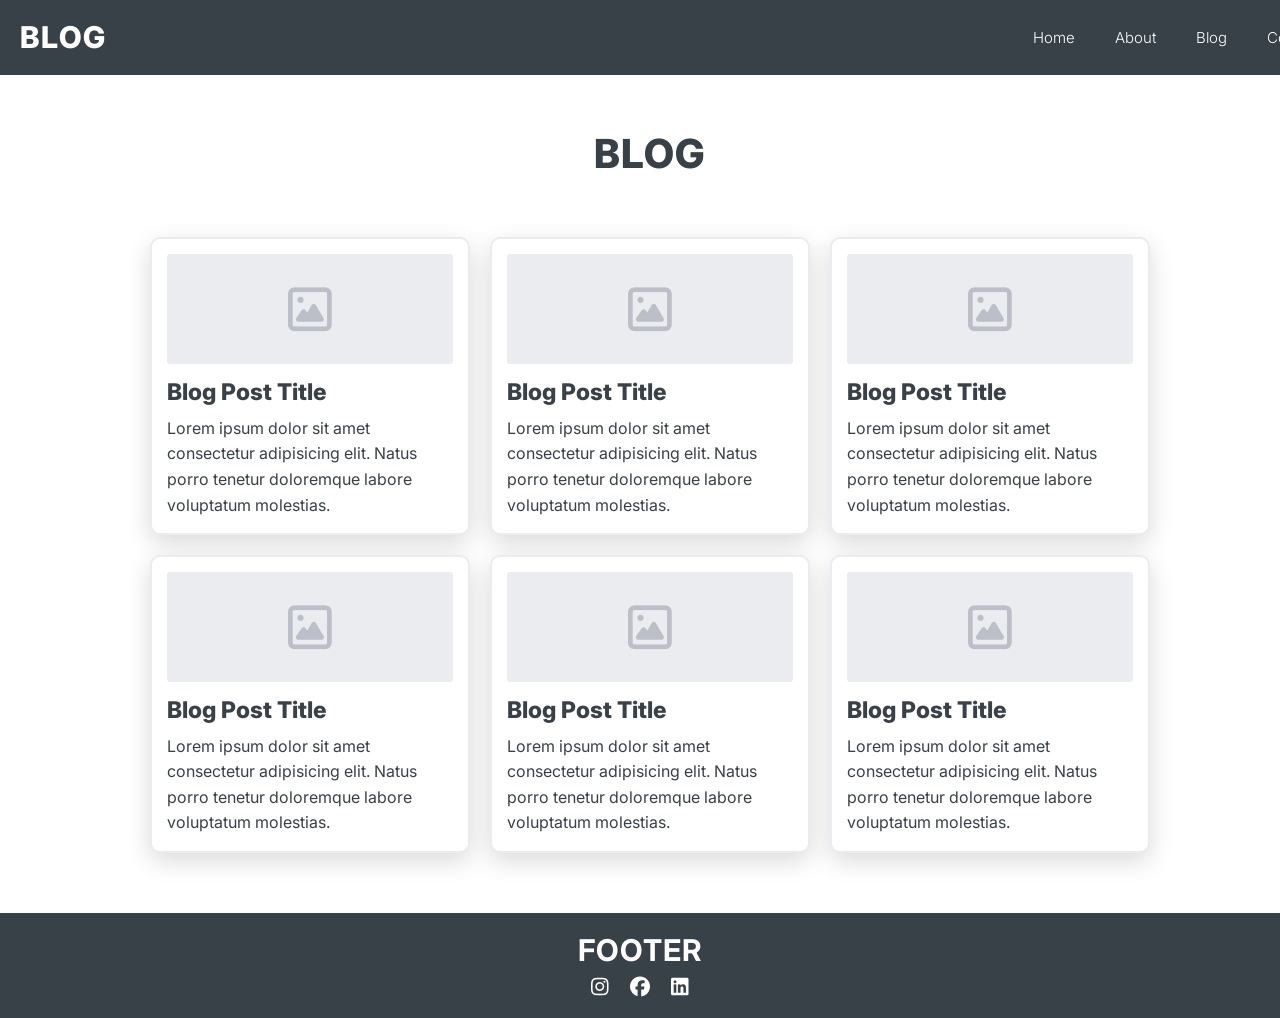
==== index.html @ ccd145bd "Initial Commit" ====
<!DOCTYPE html>
<html lang="en">

<head>
    <meta charset="UTF-8">
    <meta name="viewport" content="width=device-width, initial-scale=1.0">
    <title>BLOG</title>
    <!-- Font Awesome Library -->
    <link rel="stylesheet" href="css/all.min.css">
    <!-- Google Fonts -->
    <link rel="preconnect" href="https://fonts.googleapis.com">
    <link rel="preconnect" href="https://fonts.gstatic.com" crossorigin>
    <link
        href="https://fonts.googleapis.com/css2?family=Inter:ital,opsz,wght@0,14..32,100..900;1,14..32,100..900&display=swap"
        rel="stylesheet">
    <!-- Render All Elements Normally -->
    <link rel="stylesheet" href="css/normalize.css">
    <!-- Main CSS File -->
    <link rel="stylesheet" href="css/master.css">
</head>

<body>
    <!-- Start Header -->
    <header>
        <div class="container">
            <div class="logo">BLOG</div>
            <nav>
                <i class="fa-solid fa-bars"></i>
                <ul>
                    <li><a href="#home">Home</a></li>
                    <li><a href="#about">About</a></li>
                    <li><a href="#blog">Blog</a></li>
                    <li><a href="#contact">Contact</a></li>
                </ul>
            </nav>
        </div>
    </header>
    <!-- End Header -->

    <!-- Start Main -->
    <main class="blog" id="blog">
        <div class="container">
            <div class="blog-content">
                <h1 class="heading">BLOG</h1>
                <div class="cards">
                    <div class="card">
                        <div class="image-placeholder">
                            <i class="fa-regular fa-image"></i>
                        </div>
                        <div class="info">
                            <h3>Blog Post title</h3>
                            <p>Lorem ipsum dolor sit amet consectetur adipisicing elit. Natus porro tenetur doloremque
                                labore voluptatum molestias.</p>
                        </div>
                    </div>
                    <div class="card">
                        <div class="image-placeholder">
                            <i class="fa-regular fa-image"></i>
                        </div>
                        <div class="info">
                            <h3>Blog Post title</h3>
                            <p>Lorem ipsum dolor sit amet consectetur adipisicing elit. Natus porro tenetur doloremque
                                labore voluptatum molestias.</p>
                        </div>
                    </div>
                    <div class="card">
                        <div class="image-placeholder">
                            <i class="fa-regular fa-image"></i>
                        </div>
                        <div class="info">
                            <h3>Blog Post title</h3>
                            <p>Lorem ipsum dolor sit amet consectetur adipisicing elit. Natus porro tenetur doloremque
                                labore voluptatum molestias.</p>
                        </div>
                    </div>
                    <div class="card">
                        <div class="image-placeholder">
                            <i class="fa-regular fa-image"></i>
                        </div>
                        <div class="info">
                            <h3>Blog Post title</h3>
                            <p>Lorem ipsum dolor sit amet consectetur adipisicing elit. Natus porro tenetur doloremque
                                labore voluptatum molestias.</p>
                        </div>
                    </div>
                    <div class="card">
                        <div class="image-placeholder">
                            <i class="fa-regular fa-image"></i>
                        </div>
                        <div class="info">
                            <h3>Blog Post title</h3>
                            <p>Lorem ipsum dolor sit amet consectetur adipisicing elit. Natus porro tenetur doloremque
                                labore voluptatum molestias.</p>
                        </div>
                    </div>
                    <div class="card">
                        <div class="image-placeholder">
                            <i class="fa-regular fa-image"></i>
                        </div>
                        <div class="info">
                            <h3>Blog Post title</h3>
                            <p>Lorem ipsum dolor sit amet consectetur adipisicing elit. Natus porro tenetur doloremque
                                labore voluptatum molestias.</p>
                        </div>
                    </div>
                </div>
            </div>
    </main>
    <!-- End Main -->

    <!-- Start Footer -->
    <footer id="contact">
        <h3>Footer</h3>
        <div class="social-links">
            <a href="https://www.instagram.com/" target="_blank"><i class="fa-brands fa-instagram"></i></a>
            <a href="https://www.facebook.com/" target="_blank"><i class="fa-brands fa-facebook"></i></a>
            <a href="https://www.linkedin.com/" target="_blank"><i class="fa-brands fa-linkedin"></i></a>
        </div>
    </footer>
    <!-- End Footer -->
</body>

</html>
---- css/master.css ----
/* Start Variables */
:root {
    --main-color: #384147;
    --secondary-color: #fff;
    --transition-duration: 0.3s;
}
/* End Variables */

/* Start Global Rules */
* {
    margin: 0;
    padding: 0;
    box-sizing: border-box;
}

html {
    scroll-behavior: smooth;
}

body {
    font-family: "Inter", sans-serif;
}

.container {
    margin: 0 auto;
    padding: 0;
}
/* Small */
@media (min-width: 768px) {
    .container {
        width: 750px;
    }
}

/* Medium */
@media (min-width: 992px) {
    .container {
        width: 970px;
    }
}

/* Large */
@media (min-width: 1200px) {
    .container {
        width: 1300px;
    }
}
/* End Global Rules */

/* Start Header */
header {
    padding: 20px;
    background-color: var(--main-color);
}

header .container {
    display: flex;
    justify-content: space-between;
    align-items: center;
    color: var(--secondary-color);
}

header .container .logo {
    text-transform: uppercase;
    font-size: 30px;
    font-weight: 800;
    letter-spacing: 2px;
}

header .container i {
    color: var(--secondary-color);
    display: none;
}

header .container nav {
    position: relative;
}

header .container nav ul {
    list-style: none;
    display: flex;
    gap: 40px;
}

header .container nav ul a {
    text-decoration: none;
    color: var(--secondary-color);
    font-size: 15px;
    font-weight: 300;
    text-transform: capitalize;
}

/* Small */
@media (max-width: 768px) {
    header .container i {
        display: block;
        font-size: 25px;
    }

    header .container nav ul {
        margin: 0;
        padding: 0;
        background-color: var(--main-color);
        position: absolute;
        right: 0;
        min-width: 200px;
        top: calc(100% + 20px);
        display: none;
        z-index: 1;
    }

    header nav ul::before {
        content: " ";
        border-width: 10px;
        border-style: solid;
        border-color: transparent transparent var(--secondary-color) transparent;
        position: absolute;
        right: 5px;
        top: -20px;
    }

    header nav ul li a {
        display: block;
        padding: 15px;
        text-decoration: none;
        color: var(--secondary-color);
        transition: 0.3s;
    }

    header nav ul li:not(:last-child) a {
        border-bottom: 1px solid var(--secondary-color);
    }

    header nav ul li a:hover {
        padding-left: 25px;
    }

    header .container nav:hover ul {
        display: block;
    }
}
/* End Header */

/* Start Blog */
.blog {
    padding-top: 30px;
    padding-bottom: 60px;
    background-color: var(--secondary-color);
}

.blog .heading {
    text-align: center;
    color: var(--main-color);
    font-size: 40px;
    letter-spacing: 1px;
    font-weight: 800;
    margin-bottom: 60px;
}

.blog .blog-content .cards {
    display: grid;
    grid-template-columns: repeat(3, 320px);
    gap: 20px;
    justify-content: center;
    align-items: center;
}

/* Medium */
@media (max-width: 992px) {
    .blog .blog-content .cards {
        grid-template-columns: repeat(2, 320px);
    }
}

/* Small */
@media (max-width: 768px) {
    .blog .blog-content .cards {
        grid-template-columns: repeat(1, 320px);
    }
}

.blog .blog-content .cards .card {
    background-color: var(--secondary-color);
    border: 2px solid #EBECF0;
    border-radius: 10px;
    padding: 15px;
    box-shadow: 0 8px 25px rgba(0, 0, 0, 0.15);
}

.blog .blog-content .cards .card .image-placeholder {
    background-color: #EBECF0;
    border-radius: 3px;
    text-align: center;
    padding: 30px;
}

.blog .blog-content .cards .card .image-placeholder i {
    color: #BCBFC7;
    font-size: 50px;
}

.blog .blog-content .cards .card .info {
    margin: 15px 0 0;
    color: var(--main-color);
}

.blog .blog-content .cards .card .info h3 {
    font-weight: 800;
    font-size: 23px;
    margin-bottom: 10px; 
    text-transform: capitalize;
}

.blog .blog-content .cards .card .info p {
    line-height: 1.6;
    font-size: 16px;
}
/* End Blog */

/* Start Footer */
footer {
    background-color: var(--main-color);
    color: var(--secondary-color);
    padding: 20px 10px;
    text-align: center;
}

footer h3 {
    font-size: 30px;
    font-weight: 700;
    text-transform: uppercase;
    letter-spacing: 1px;
}

footer .social-links {
    display: flex;
    justify-content: center;
    gap: 15px;
    margin-top: 10px;
}

footer .social-links i{
    color: var(--secondary-color);
    font-size: 20px;
}
/* End Footer */
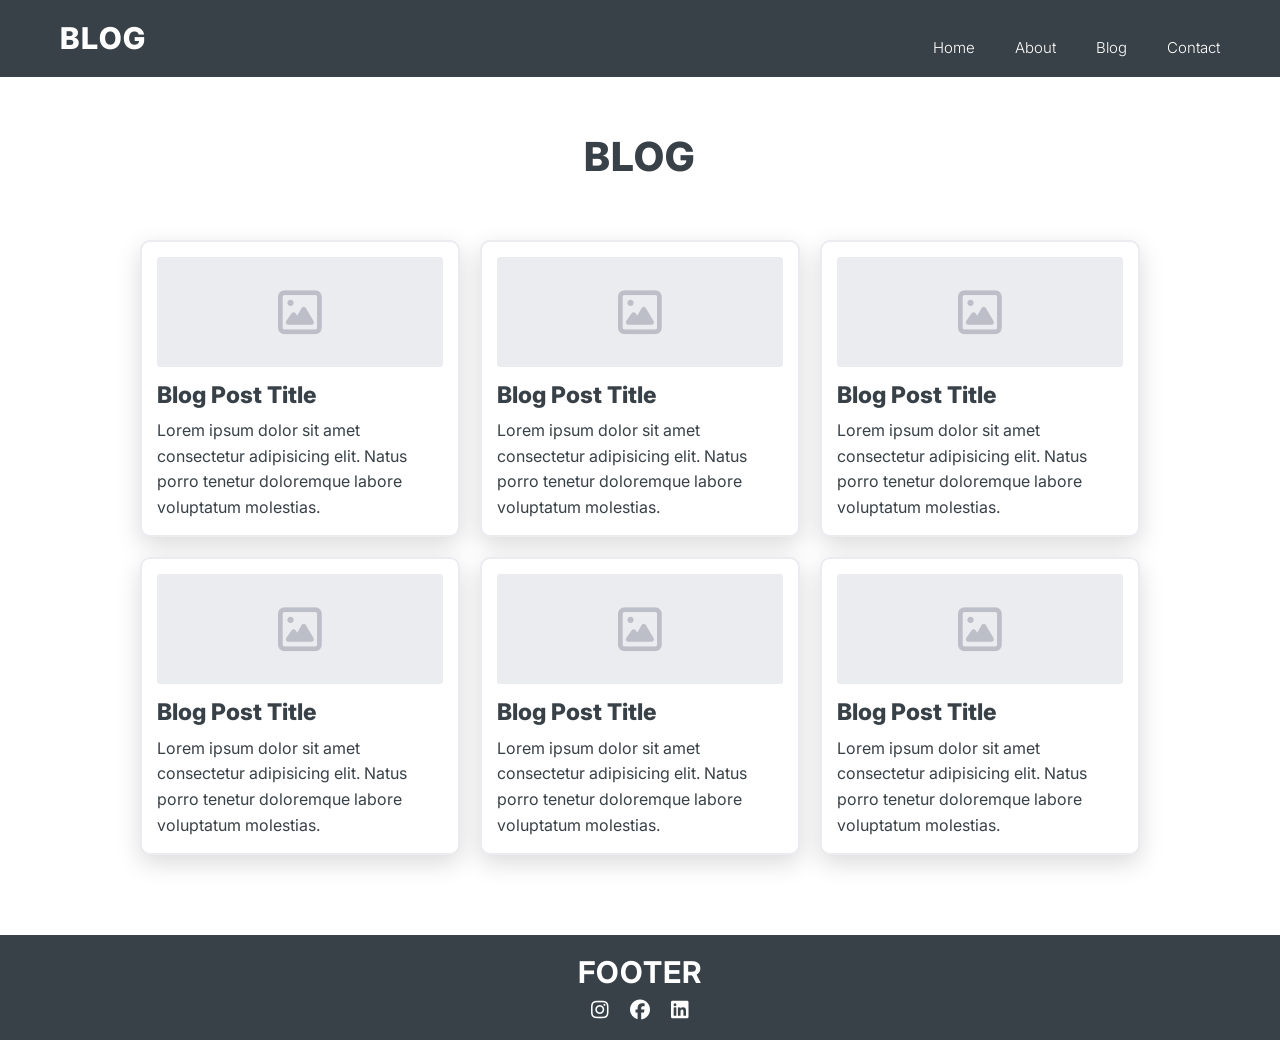
==== commit 71b2ca43: "Resolve review comments: - Remove unnecessary divs in HTML - Fix design to be full responsive" ====
--- a/index.html
+++ b/index.html
@@ -22,8 +22,7 @@
 <body>
     <!-- Start Header -->
     <header>
-        <div class="container">
-            <div class="logo">BLOG</div>
+        <div class="logo">BLOG</div>
             <nav>
                 <i class="fa-solid fa-bars"></i>
                 <ul>
@@ -33,78 +32,74 @@
                     <li><a href="#contact">Contact</a></li>
                 </ul>
             </nav>
-        </div>
     </header>
     <!-- End Header -->
 
     <!-- Start Main -->
     <main class="blog" id="blog">
-        <div class="container">
-            <div class="blog-content">
-                <h1 class="heading">BLOG</h1>
-                <div class="cards">
-                    <div class="card">
-                        <div class="image-placeholder">
-                            <i class="fa-regular fa-image"></i>
-                        </div>
-                        <div class="info">
-                            <h3>Blog Post title</h3>
-                            <p>Lorem ipsum dolor sit amet consectetur adipisicing elit. Natus porro tenetur doloremque
-                                labore voluptatum molestias.</p>
-                        </div>
-                    </div>
-                    <div class="card">
-                        <div class="image-placeholder">
-                            <i class="fa-regular fa-image"></i>
-                        </div>
-                        <div class="info">
-                            <h3>Blog Post title</h3>
-                            <p>Lorem ipsum dolor sit amet consectetur adipisicing elit. Natus porro tenetur doloremque
-                                labore voluptatum molestias.</p>
-                        </div>
-                    </div>
-                    <div class="card">
-                        <div class="image-placeholder">
-                            <i class="fa-regular fa-image"></i>
-                        </div>
-                        <div class="info">
-                            <h3>Blog Post title</h3>
-                            <p>Lorem ipsum dolor sit amet consectetur adipisicing elit. Natus porro tenetur doloremque
-                                labore voluptatum molestias.</p>
-                        </div>
-                    </div>
-                    <div class="card">
-                        <div class="image-placeholder">
-                            <i class="fa-regular fa-image"></i>
-                        </div>
-                        <div class="info">
-                            <h3>Blog Post title</h3>
-                            <p>Lorem ipsum dolor sit amet consectetur adipisicing elit. Natus porro tenetur doloremque
-                                labore voluptatum molestias.</p>
-                        </div>
-                    </div>
-                    <div class="card">
-                        <div class="image-placeholder">
-                            <i class="fa-regular fa-image"></i>
-                        </div>
-                        <div class="info">
-                            <h3>Blog Post title</h3>
-                            <p>Lorem ipsum dolor sit amet consectetur adipisicing elit. Natus porro tenetur doloremque
-                                labore voluptatum molestias.</p>
-                        </div>
-                    </div>
-                    <div class="card">
-                        <div class="image-placeholder">
-                            <i class="fa-regular fa-image"></i>
-                        </div>
-                        <div class="info">
-                            <h3>Blog Post title</h3>
-                            <p>Lorem ipsum dolor sit amet consectetur adipisicing elit. Natus porro tenetur doloremque
-                                labore voluptatum molestias.</p>
-                        </div>
-                    </div>
+        <h1 class="heading">BLOG</h1>
+        <div class="cards">
+            <div class="card">
+                <div class="image-placeholder">
+                    <i class="fa-regular fa-image"></i>
+                </div>
+                <div class="info">
+                    <h3>Blog Post title</h3>
+                    <p>Lorem ipsum dolor sit amet consectetur adipisicing elit. Natus porro tenetur doloremque
+                        labore voluptatum molestias.</p>
                 </div>
             </div>
+            <div class="card">
+                <div class="image-placeholder">
+                    <i class="fa-regular fa-image"></i>
+                </div>
+                <div class="info">
+                    <h3>Blog Post title</h3>
+                    <p>Lorem ipsum dolor sit amet consectetur adipisicing elit. Natus porro tenetur doloremque
+                        labore voluptatum molestias.</p>
+                </div>
+            </div>
+            <div class="card">
+                <div class="image-placeholder">
+                    <i class="fa-regular fa-image"></i>
+                </div>
+                <div class="info">
+                    <h3>Blog Post title</h3>
+                    <p>Lorem ipsum dolor sit amet consectetur adipisicing elit. Natus porro tenetur doloremque
+                        labore voluptatum molestias.</p>
+                </div>
+            </div>
+            <div class="card">
+                <div class="image-placeholder">
+                    <i class="fa-regular fa-image"></i>
+                </div>
+                <div class="info">
+                    <h3>Blog Post title</h3>
+                    <p>Lorem ipsum dolor sit amet consectetur adipisicing elit. Natus porro tenetur doloremque
+                        labore voluptatum molestias.</p>
+                </div>
+            </div>
+            <div class="card">
+                <div class="image-placeholder">
+                    <i class="fa-regular fa-image"></i>
+                </div>
+                <div class="info">
+                    <h3>Blog Post title</h3>
+                    <p>Lorem ipsum dolor sit amet consectetur adipisicing elit. Natus porro tenetur doloremque
+                        labore voluptatum molestias.</p>
+                </div>
+            </div>
+            <div class="card">
+                <div class="image-placeholder">
+                    <i class="fa-regular fa-image"></i>
+                </div>
+                <div class="info">
+                    <h3>Blog Post title</h3>
+                    <p>Lorem ipsum dolor sit amet consectetur adipisicing elit. Natus porro tenetur doloremque
+                        labore voluptatum molestias.</p>
+                </div>
+            </div>
+        </div>
     </main>
     <!-- End Main -->
 
@@ -119,5 +114,4 @@
     </footer>
     <!-- End Footer -->
 </body>
-
 </html>
--- a/css/master.css
+++ b/css/master.css
@@ -20,69 +20,41 @@
 body {
     font-family: "Inter", sans-serif;
 }
-
-.container {
-    margin: 0 auto;
-    padding: 0;
-}
-/* Small */
-@media (min-width: 768px) {
-    .container {
-        width: 750px;
-    }
-}
-
-/* Medium */
-@media (min-width: 992px) {
-    .container {
-        width: 970px;
-    }
-}
-
-/* Large */
-@media (min-width: 1200px) {
-    .container {
-        width: 1300px;
-    }
-}
 /* End Global Rules */
 
 /* Start Header */
 header {
-    padding: 20px;
+    padding: 20px 60px;
     background-color: var(--main-color);
-}
-
-header .container {
     display: flex;
     justify-content: space-between;
     align-items: center;
     color: var(--secondary-color);
 }
 
-header .container .logo {
+header .logo {
     text-transform: uppercase;
     font-size: 30px;
     font-weight: 800;
     letter-spacing: 2px;
 }
 
-header .container i {
-    color: var(--secondary-color);
-    display: none;
-}
-
-header .container nav {
+header nav {
     position: relative;
 }
 
-header .container nav ul {
+header nav i {
+    visibility: hidden;
+    color: var(--secondary-color);
+}
+
+header nav ul {
     list-style: none;
     display: flex;
     gap: 40px;
 }
 
-header .container nav ul a {
+header nav ul a {
     text-decoration: none;
     color: var(--secondary-color);
     font-size: 15px;
@@ -92,12 +64,12 @@
 
 /* Small */
 @media (max-width: 768px) {
-    header .container i {
-        display: block;
+    header nav i {
+        visibility: visible;
         font-size: 25px;
     }
 
-    header .container nav ul {
+    header nav ul {
         margin: 0;
         padding: 0;
         background-color: var(--main-color);
@@ -135,7 +107,7 @@
         padding-left: 25px;
     }
 
-    header .container nav:hover ul {
+    header nav:hover ul {
         display: block;
     }
 }
@@ -157,7 +129,8 @@
     margin-bottom: 60px;
 }
 
-.blog .blog-content .cards {
+.blog .cards {
+    margin: 20px;
     display: grid;
     grid-template-columns: repeat(3, 320px);
     gap: 20px;
@@ -167,19 +140,19 @@
 
 /* Medium */
 @media (max-width: 992px) {
-    .blog .blog-content .cards {
-        grid-template-columns: repeat(2, 320px);
+    .blog .cards {
+        grid-template-columns: repeat(2, 1fr);
     }
 }
 
 /* Small */
 @media (max-width: 768px) {
-    .blog .blog-content .cards {
-        grid-template-columns: repeat(1, 320px);
-    }
-}
-
-.blog .blog-content .cards .card {
+    .blog .cards {
+        grid-template-columns: repeat(1, 1fr);
+    }
+}
+
+.blog .cards .card {
     background-color: var(--secondary-color);
     border: 2px solid #EBECF0;
     border-radius: 10px;
@@ -187,31 +160,31 @@
     box-shadow: 0 8px 25px rgba(0, 0, 0, 0.15);
 }
 
-.blog .blog-content .cards .card .image-placeholder {
+.blog .cards .card .image-placeholder {
     background-color: #EBECF0;
     border-radius: 3px;
     text-align: center;
     padding: 30px;
 }
 
-.blog .blog-content .cards .card .image-placeholder i {
+.blog .cards .card .image-placeholder i {
     color: #BCBFC7;
     font-size: 50px;
 }
 
-.blog .blog-content .cards .card .info {
+.blog .cards .card .info {
     margin: 15px 0 0;
     color: var(--main-color);
 }
 
-.blog .blog-content .cards .card .info h3 {
+.blog .cards .card .info h3 {
     font-weight: 800;
     font-size: 23px;
     margin-bottom: 10px; 
     text-transform: capitalize;
 }
 
-.blog .blog-content .cards .card .info p {
+.blog .cards .card .info p {
     line-height: 1.6;
     font-size: 16px;
 }
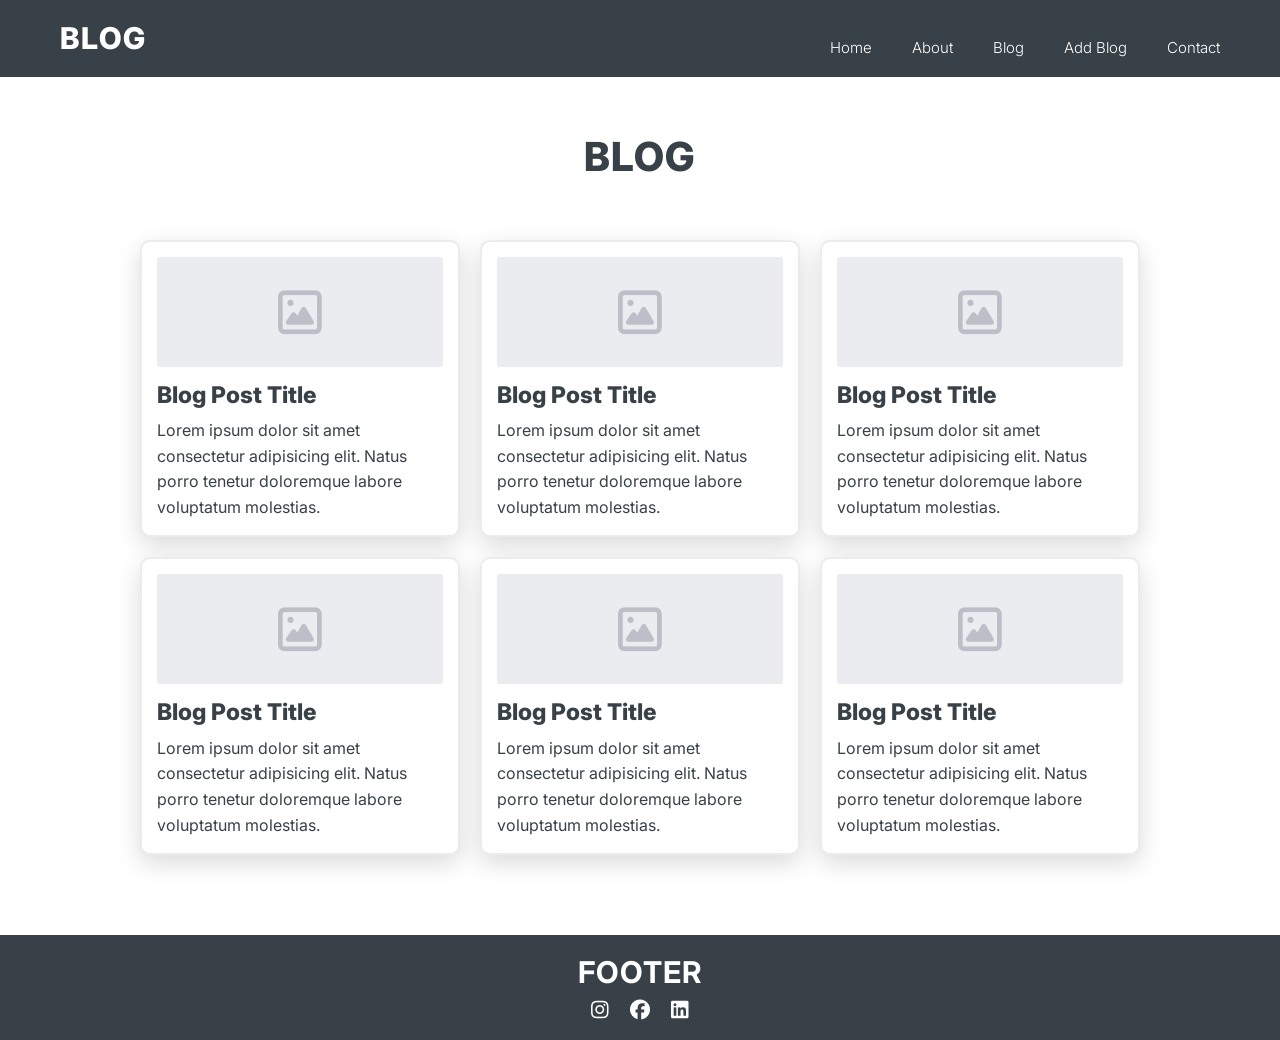
==== commit 6c4ed815: "Add blog CRUD functionality with form validation" ====
--- a/index.html
+++ b/index.html
@@ -29,6 +29,7 @@
                     <li><a href="#home">Home</a></li>
                     <li><a href="#about">About</a></li>
                     <li><a href="#blog">Blog</a></li>
+                    <li><a href="add-blog.html">Add Blog</a></li>
                     <li><a href="#contact">Contact</a></li>
                 </ul>
             </nav>
@@ -38,7 +39,7 @@
     <!-- Start Main -->
     <main class="blog" id="blog">
         <h1 class="heading">BLOG</h1>
-        <div class="cards">
+        <div class="cards" id="cards-container">
             <div class="card">
                 <div class="image-placeholder">
                     <i class="fa-regular fa-image"></i>
@@ -102,7 +103,39 @@
         </div>
     </main>
     <!-- End Main -->
-
+    <!-- Start Delete Confirmation Modal -->
+    <div class="modal-overlay" id="delete-modal">
+        <div class="modal">
+            <div class="modal-icon">
+                <i class="fa-solid fa-triangle-exclamation"></i>
+            </div>
+            <h2>Delete Blog Post?</h2>
+            <p>You are about to permanently delete <strong id="modal-blog-title"></strong>. This action cannot be undone.</p>
+            <div class="modal-actions">
+                <button id="modal-confirm-btn">
+                    <i class="fa-solid fa-trash"></i> Yes, Delete
+                </button>
+                <button id="modal-cancel-btn">
+                    I Changed My Mind
+                </button>
+            </div>
+        </div>
+    </div>
+    <!-- End Delete Confirmation Modal -->
+    <!-- Start Blog Detail Modal -->
+    <div class="modal-overlay" id="detail-modal">
+        <div class="modal detail-modal">
+            <button class="modal-close-btn" id="detail-modal-close">
+                <i class="fa-solid fa-xmark"></i>
+            </button>
+            <div class="modal-icon">
+                <i class="fa-regular fa-image"></i>
+            </div>
+            <h2 id="detail-modal-title"></h2>
+            <p id="detail-modal-description"></p>
+        </div>
+    </div>
+    <!-- End Blog Detail Modal -->
     <!-- Start Footer -->
     <footer id="contact">
         <h3>Footer</h3>
@@ -113,5 +146,6 @@
         </div>
     </footer>
     <!-- End Footer -->
+     <script src="main.js"></script>
 </body>
 </html>
--- a/css/master.css
+++ b/css/master.css
@@ -118,6 +118,7 @@
     padding-top: 30px;
     padding-bottom: 60px;
     background-color: var(--secondary-color);
+    min-height: calc(100vh - 73px); 
 }
 
 .blog .heading {
@@ -135,7 +136,6 @@
     grid-template-columns: repeat(3, 320px);
     gap: 20px;
     justify-content: center;
-    align-items: center;
 }
 
 /* Medium */
@@ -158,6 +158,14 @@
     border-radius: 10px;
     padding: 15px;
     box-shadow: 0 8px 25px rgba(0, 0, 0, 0.15);
+    display: flex;
+    flex-direction: column;
+    position: relative;
+}
+
+.blog .cards .card:hover {
+    border-color: #384147;
+    transition: border-color 0.3s;
 }
 
 .blog .cards .card .image-placeholder {
@@ -175,6 +183,7 @@
 .blog .cards .card .info {
     margin: 15px 0 0;
     color: var(--main-color);
+    flex: 1;
 }
 
 .blog .cards .card .info h3 {
@@ -182,13 +191,248 @@
     font-size: 23px;
     margin-bottom: 10px; 
     text-transform: capitalize;
+    overflow: hidden;
 }
 
 .blog .cards .card .info p {
     line-height: 1.6;
     font-size: 16px;
+    overflow: hidden;
+}
+
+.blog .cards .card .delete-btn {
+    position: absolute;
+    bottom: 15px;
+    right: 15px;
+    background: transparent;
+    border: 1.5px solid #f0b8b8;
+    color: #e05c5c;
+    border-radius: 6px;
+    width: 34px;
+    height: 34px;
+    display: flex;
+    align-items: center;
+    justify-content: center;
+    cursor: pointer;
+    transition: background-color 0.3s, color 0.3s;
+}
+
+.blog .cards .card .delete-btn:hover {
+    background-color: #e05c5c;
+    color: #fff;
+}
+
+/* When blog section is empty */
+.empty-state {
+    grid-column: 1 / -1;
+    text-align: center;
+    padding: 60px 20px;
+    color: #7a8390;
+}
+
+.empty-state i {
+    font-size: 48px;
+    margin-bottom: 16px;
+    display: block;
+    opacity: 0.4;
+}
+
+.empty-state p {
+    font-size: 18px;
 }
 /* End Blog */
+
+/* Start Delete Confirmation Modal */
+.modal-overlay {
+    position: fixed;
+    inset: 0;
+    background-color: rgba(0, 0, 0, 0.55);
+    display: flex;
+    align-items: center;
+    justify-content: center;
+    z-index: 1000;
+    padding: 20px;
+    opacity: 0;
+    visibility: hidden;
+    transition: opacity 0.3s, visibility 0.3s;
+}
+
+.modal-overlay.active {
+    opacity: 1;
+    visibility: visible;
+}
+
+.modal {
+    background-color: #fff;
+    border-radius: 14px;
+    padding: 40px 36px;
+    max-width: 440px;
+    width: 100%;
+    text-align: center;
+    box-shadow: 0 20px 60px rgba(0, 0, 0, 0.35);
+    transform: translateY(20px);
+    transition: transform 0.3s;
+}
+
+.modal-overlay.active .modal {
+    transform: translateY(0);
+}
+
+.modal .modal-icon {
+    width: 64px;
+    height: 64px;
+    background-color: #fff4f4;
+    border-radius: 50%;
+    display: flex;
+    align-items: center;
+    justify-content: center;
+    margin: 0 auto 20px;
+}
+
+.modal .modal-icon i {
+    font-size: 28px;
+    color: #e05c5c;
+}
+
+.modal h2 {
+    font-size: 22px;
+    font-weight: 800;
+    color: #384147;
+    margin-bottom: 12px;
+}
+
+.modal p {
+    font-size: 15px;
+    line-height: 1.6;
+    color: #7a8390;
+    margin-bottom: 28px;
+}
+
+.modal p strong {
+    color: #384147;
+    font-weight: 600;
+}
+
+.modal .modal-actions {
+    display: flex;
+    flex-direction: column;
+    gap: 12px;
+}
+
+#modal-confirm-btn {
+    display: inline-flex;
+    align-items: center;
+    justify-content: center;
+    gap: 8px;
+    padding: 12px 24px;
+    background-color: #e05c5c;
+    color: #fff;
+    border: none;
+    border-radius: 8px;
+    font-size: 15px;
+    font-weight: 600;
+    font-family: "Inter", sans-serif;
+    cursor: pointer;
+    transition: background-color 0.3s;
+}
+
+#modal-confirm-btn:hover:not(:disabled) {
+    background-color: #c94a4a;
+}
+
+#modal-confirm-btn:disabled {
+    opacity: 0.5;
+    cursor: not-allowed;
+}
+
+#modal-cancel-btn {
+    display: inline-flex;
+    align-items: center;
+    justify-content: center;
+    padding: 12px 24px;
+    background-color: transparent;
+    color: #384147;
+    border: 2px solid #EBECF0;
+    border-radius: 8px;
+    font-size: 15px;
+    font-weight: 600;
+    font-family: "Inter", sans-serif;
+    cursor: pointer;
+    transition: background-color 0.3s;
+}
+
+#modal-cancel-btn:hover {
+    background-color: #EBECF0;
+}
+
+body.modal-open {
+    overflow: hidden;
+}
+/* End Delete Confirmation Modal */
+
+/* Start Blog Detail Modal */
+.detail-modal {
+    max-width: 560px;
+    position: relative;
+    text-align: left;
+    max-height: 80vh;       
+    overflow-y: auto; 
+    overflow-x: hidden;  
+    word-break: break-word; 
+}
+
+.detail-modal .modal-icon {
+    background-color: #f0f2f4;
+}
+
+.detail-modal .modal-icon i {
+    color: #384147;
+    font-size: 28px;
+}
+
+.detail-modal h2 {
+    font-size: 24px;
+    margin-bottom: 16px;
+    line-height: 1.3;
+}
+
+.detail-modal p {
+    font-size: 15px;
+    line-height: 1.8;
+    color: #7a8390;
+    margin-bottom: 0;       
+}
+
+.modal-close-btn {
+    position: absolute;
+    top: 16px;
+    right: 16px;
+    width: 32px;
+    height: 32px;
+    background: #f0f2f4;
+    border: none;
+    border-radius: 50%;
+    display: flex;
+    align-items: center;
+    justify-content: center;
+    cursor: pointer;
+    color: #384147;
+    font-size: 16px;
+    transition: background-color 0.3s;
+}
+
+.modal-close-btn:hover {
+    background-color: #EBECF0;
+}
+
+.blog .cards .card {
+    cursor: pointer;
+}
+
+.blog .cards .card .delete-btn {
+    cursor: pointer;        
+}
+/* End Blog Detail Modal */
 
 /* Start Footer */
 footer {
@@ -216,4 +460,140 @@
     color: var(--secondary-color);
     font-size: 20px;
 }
-/* End Footer */+/* End Footer */
+
+header nav ul a.active-link {
+    font-weight: 700;
+    text-decoration: underline;
+    text-underline-offset: 4px;
+}
+
+/* Add Blog Section */
+.add-blog-section {
+    min-height: calc(100vh - 73px); /* fill the screen below header */
+    background-color: #f7f8fa;
+    display: flex;
+    align-items: center;
+    justify-content: center;
+    padding: 60px 20px;
+}
+
+.add-blog-inner {
+    background-color: #fff;
+    border-radius: 14px;
+    border: 2px solid #EBECF0;
+    box-shadow: 0 8px 25px rgba(0, 0, 0, 0.08);
+    padding: 48px 44px;
+    width: 100%;
+    max-width: 620px;
+}
+
+@media (max-width: 768px) {
+    .add-blog-inner {
+        padding: 32px 24px;
+    }
+}
+
+.add-blog-title {
+    font-size: 32px;
+    font-weight: 800;
+    color: #384147;
+    margin-bottom: 6px;
+}
+
+.add-blog-subtitle {
+    font-size: 15px;
+    color: #7a8390;
+    margin-bottom: 36px;
+}
+
+/* Form */
+.blog-form {
+    display: flex;
+    flex-direction: column;
+    gap: 24px;
+}
+
+.form-group {
+    display: flex;
+    flex-direction: column;
+    gap: 6px;
+}
+
+.form-group label {
+    font-size: 14px;
+    font-weight: 600;
+    color: #384147;
+}
+
+.form-group input,
+.form-group textarea {
+    font-family: "Inter", sans-serif;
+    font-size: 15px;
+    color: #384147;
+    background-color: #fff;
+    border: 2px solid #EBECF0;
+    border-radius: 8px;
+    padding: 12px 16px;
+    outline: none;
+    resize: vertical;
+    transition: border-color 0.3s, box-shadow 0.3s;
+}
+
+.form-group input::placeholder,
+.form-group textarea::placeholder {
+    color: #c0c4cc;
+}
+
+.form-group input:focus,
+.form-group textarea:focus {
+    border-color: #384147;
+    box-shadow: 0 0 0 3px rgba(56, 65, 71, 0.1);
+}
+
+.form-group input.invalid,
+.form-group textarea.invalid {
+    border-color: #e05c5c;
+    box-shadow: 0 0 0 3px rgba(224, 92, 92, 0.1);
+}
+
+.field-error {
+    font-size: 13px;
+    font-weight: 500;
+    color: #e05c5c;
+    display: none;
+}
+
+.field-error.visible {
+    display: block;
+}
+
+/* Submit button */
+#form-submit-btn {
+    display: inline-flex;
+    align-items: center;
+    justify-content: center;
+    gap: 8px;
+    align-self: flex-start;
+    padding: 13px 28px;
+    background-color: #384147;
+    color: #fff;
+    border: none;
+    border-radius: 8px;
+    font-size: 15px;
+    font-weight: 600;
+    font-family: "Inter", sans-serif;
+    cursor: pointer;
+    transition: background-color 0.3s, transform 0.3s;
+}
+
+#form-submit-btn:hover:not(:disabled) {
+    background-color: #2b3338;
+    transform: translateY(-2px);
+}
+
+#form-submit-btn:disabled {
+    opacity: 0.45;
+    cursor: not-allowed;
+    transform: none;
+}
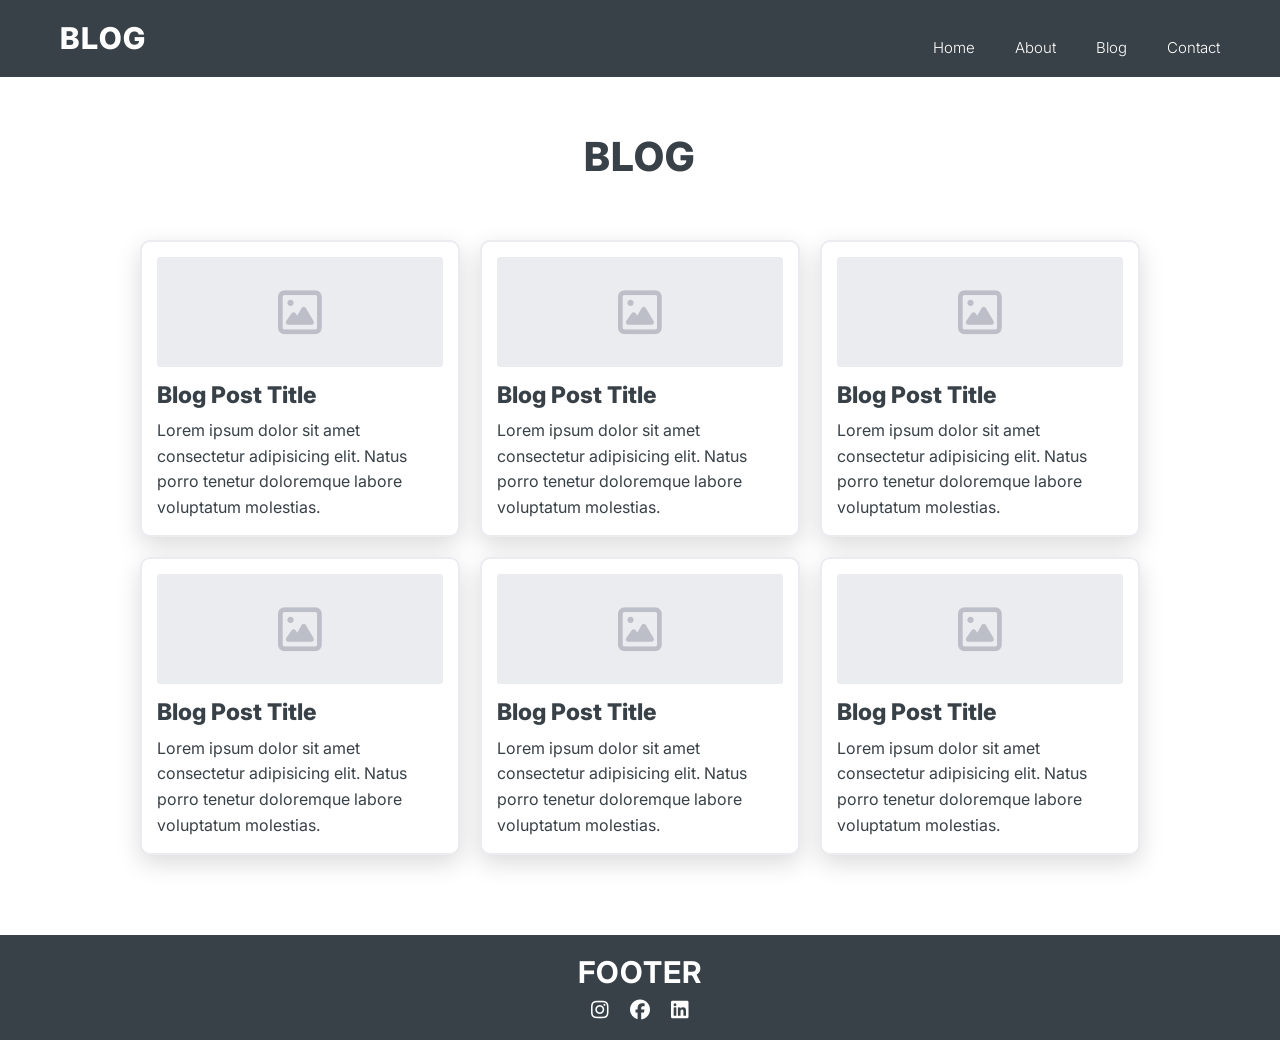
==== commit 1c814710: "Merge pull request #1 from Duha-Maali/blog Ready for review" ====
--- a/index.html
+++ b/index.html
@@ -29,7 +29,6 @@
                     <li><a href="#home">Home</a></li>
                     <li><a href="#about">About</a></li>
                     <li><a href="#blog">Blog</a></li>
-                    <li><a href="add-blog.html">Add Blog</a></li>
                     <li><a href="#contact">Contact</a></li>
                 </ul>
             </nav>
@@ -39,7 +38,7 @@
     <!-- Start Main -->
     <main class="blog" id="blog">
         <h1 class="heading">BLOG</h1>
-        <div class="cards" id="cards-container">
+        <div class="cards">
             <div class="card">
                 <div class="image-placeholder">
                     <i class="fa-regular fa-image"></i>
@@ -103,39 +102,7 @@
         </div>
     </main>
     <!-- End Main -->
-    <!-- Start Delete Confirmation Modal -->
-    <div class="modal-overlay" id="delete-modal">
-        <div class="modal">
-            <div class="modal-icon">
-                <i class="fa-solid fa-triangle-exclamation"></i>
-            </div>
-            <h2>Delete Blog Post?</h2>
-            <p>You are about to permanently delete <strong id="modal-blog-title"></strong>. This action cannot be undone.</p>
-            <div class="modal-actions">
-                <button id="modal-confirm-btn">
-                    <i class="fa-solid fa-trash"></i> Yes, Delete
-                </button>
-                <button id="modal-cancel-btn">
-                    I Changed My Mind
-                </button>
-            </div>
-        </div>
-    </div>
-    <!-- End Delete Confirmation Modal -->
-    <!-- Start Blog Detail Modal -->
-    <div class="modal-overlay" id="detail-modal">
-        <div class="modal detail-modal">
-            <button class="modal-close-btn" id="detail-modal-close">
-                <i class="fa-solid fa-xmark"></i>
-            </button>
-            <div class="modal-icon">
-                <i class="fa-regular fa-image"></i>
-            </div>
-            <h2 id="detail-modal-title"></h2>
-            <p id="detail-modal-description"></p>
-        </div>
-    </div>
-    <!-- End Blog Detail Modal -->
+
     <!-- Start Footer -->
     <footer id="contact">
         <h3>Footer</h3>
@@ -146,6 +113,5 @@
         </div>
     </footer>
     <!-- End Footer -->
-     <script src="main.js"></script>
 </body>
 </html>
--- a/css/master.css
+++ b/css/master.css
@@ -118,7 +118,6 @@
     padding-top: 30px;
     padding-bottom: 60px;
     background-color: var(--secondary-color);
-    min-height: calc(100vh - 73px); 
 }
 
 .blog .heading {
@@ -136,6 +135,7 @@
     grid-template-columns: repeat(3, 320px);
     gap: 20px;
     justify-content: center;
+    align-items: center;
 }
 
 /* Medium */
@@ -158,14 +158,6 @@
     border-radius: 10px;
     padding: 15px;
     box-shadow: 0 8px 25px rgba(0, 0, 0, 0.15);
-    display: flex;
-    flex-direction: column;
-    position: relative;
-}
-
-.blog .cards .card:hover {
-    border-color: #384147;
-    transition: border-color 0.3s;
 }
 
 .blog .cards .card .image-placeholder {
@@ -183,7 +175,6 @@
 .blog .cards .card .info {
     margin: 15px 0 0;
     color: var(--main-color);
-    flex: 1;
 }
 
 .blog .cards .card .info h3 {
@@ -191,248 +182,13 @@
     font-size: 23px;
     margin-bottom: 10px; 
     text-transform: capitalize;
-    overflow: hidden;
 }
 
 .blog .cards .card .info p {
     line-height: 1.6;
     font-size: 16px;
-    overflow: hidden;
-}
-
-.blog .cards .card .delete-btn {
-    position: absolute;
-    bottom: 15px;
-    right: 15px;
-    background: transparent;
-    border: 1.5px solid #f0b8b8;
-    color: #e05c5c;
-    border-radius: 6px;
-    width: 34px;
-    height: 34px;
-    display: flex;
-    align-items: center;
-    justify-content: center;
-    cursor: pointer;
-    transition: background-color 0.3s, color 0.3s;
-}
-
-.blog .cards .card .delete-btn:hover {
-    background-color: #e05c5c;
-    color: #fff;
-}
-
-/* When blog section is empty */
-.empty-state {
-    grid-column: 1 / -1;
-    text-align: center;
-    padding: 60px 20px;
-    color: #7a8390;
-}
-
-.empty-state i {
-    font-size: 48px;
-    margin-bottom: 16px;
-    display: block;
-    opacity: 0.4;
-}
-
-.empty-state p {
-    font-size: 18px;
 }
 /* End Blog */
-
-/* Start Delete Confirmation Modal */
-.modal-overlay {
-    position: fixed;
-    inset: 0;
-    background-color: rgba(0, 0, 0, 0.55);
-    display: flex;
-    align-items: center;
-    justify-content: center;
-    z-index: 1000;
-    padding: 20px;
-    opacity: 0;
-    visibility: hidden;
-    transition: opacity 0.3s, visibility 0.3s;
-}
-
-.modal-overlay.active {
-    opacity: 1;
-    visibility: visible;
-}
-
-.modal {
-    background-color: #fff;
-    border-radius: 14px;
-    padding: 40px 36px;
-    max-width: 440px;
-    width: 100%;
-    text-align: center;
-    box-shadow: 0 20px 60px rgba(0, 0, 0, 0.35);
-    transform: translateY(20px);
-    transition: transform 0.3s;
-}
-
-.modal-overlay.active .modal {
-    transform: translateY(0);
-}
-
-.modal .modal-icon {
-    width: 64px;
-    height: 64px;
-    background-color: #fff4f4;
-    border-radius: 50%;
-    display: flex;
-    align-items: center;
-    justify-content: center;
-    margin: 0 auto 20px;
-}
-
-.modal .modal-icon i {
-    font-size: 28px;
-    color: #e05c5c;
-}
-
-.modal h2 {
-    font-size: 22px;
-    font-weight: 800;
-    color: #384147;
-    margin-bottom: 12px;
-}
-
-.modal p {
-    font-size: 15px;
-    line-height: 1.6;
-    color: #7a8390;
-    margin-bottom: 28px;
-}
-
-.modal p strong {
-    color: #384147;
-    font-weight: 600;
-}
-
-.modal .modal-actions {
-    display: flex;
-    flex-direction: column;
-    gap: 12px;
-}
-
-#modal-confirm-btn {
-    display: inline-flex;
-    align-items: center;
-    justify-content: center;
-    gap: 8px;
-    padding: 12px 24px;
-    background-color: #e05c5c;
-    color: #fff;
-    border: none;
-    border-radius: 8px;
-    font-size: 15px;
-    font-weight: 600;
-    font-family: "Inter", sans-serif;
-    cursor: pointer;
-    transition: background-color 0.3s;
-}
-
-#modal-confirm-btn:hover:not(:disabled) {
-    background-color: #c94a4a;
-}
-
-#modal-confirm-btn:disabled {
-    opacity: 0.5;
-    cursor: not-allowed;
-}
-
-#modal-cancel-btn {
-    display: inline-flex;
-    align-items: center;
-    justify-content: center;
-    padding: 12px 24px;
-    background-color: transparent;
-    color: #384147;
-    border: 2px solid #EBECF0;
-    border-radius: 8px;
-    font-size: 15px;
-    font-weight: 600;
-    font-family: "Inter", sans-serif;
-    cursor: pointer;
-    transition: background-color 0.3s;
-}
-
-#modal-cancel-btn:hover {
-    background-color: #EBECF0;
-}
-
-body.modal-open {
-    overflow: hidden;
-}
-/* End Delete Confirmation Modal */
-
-/* Start Blog Detail Modal */
-.detail-modal {
-    max-width: 560px;
-    position: relative;
-    text-align: left;
-    max-height: 80vh;       
-    overflow-y: auto; 
-    overflow-x: hidden;  
-    word-break: break-word; 
-}
-
-.detail-modal .modal-icon {
-    background-color: #f0f2f4;
-}
-
-.detail-modal .modal-icon i {
-    color: #384147;
-    font-size: 28px;
-}
-
-.detail-modal h2 {
-    font-size: 24px;
-    margin-bottom: 16px;
-    line-height: 1.3;
-}
-
-.detail-modal p {
-    font-size: 15px;
-    line-height: 1.8;
-    color: #7a8390;
-    margin-bottom: 0;       
-}
-
-.modal-close-btn {
-    position: absolute;
-    top: 16px;
-    right: 16px;
-    width: 32px;
-    height: 32px;
-    background: #f0f2f4;
-    border: none;
-    border-radius: 50%;
-    display: flex;
-    align-items: center;
-    justify-content: center;
-    cursor: pointer;
-    color: #384147;
-    font-size: 16px;
-    transition: background-color 0.3s;
-}
-
-.modal-close-btn:hover {
-    background-color: #EBECF0;
-}
-
-.blog .cards .card {
-    cursor: pointer;
-}
-
-.blog .cards .card .delete-btn {
-    cursor: pointer;        
-}
-/* End Blog Detail Modal */
 
 /* Start Footer */
 footer {
@@ -460,140 +216,4 @@
     color: var(--secondary-color);
     font-size: 20px;
 }
-/* End Footer */
-
-header nav ul a.active-link {
-    font-weight: 700;
-    text-decoration: underline;
-    text-underline-offset: 4px;
-}
-
-/* Add Blog Section */
-.add-blog-section {
-    min-height: calc(100vh - 73px); /* fill the screen below header */
-    background-color: #f7f8fa;
-    display: flex;
-    align-items: center;
-    justify-content: center;
-    padding: 60px 20px;
-}
-
-.add-blog-inner {
-    background-color: #fff;
-    border-radius: 14px;
-    border: 2px solid #EBECF0;
-    box-shadow: 0 8px 25px rgba(0, 0, 0, 0.08);
-    padding: 48px 44px;
-    width: 100%;
-    max-width: 620px;
-}
-
-@media (max-width: 768px) {
-    .add-blog-inner {
-        padding: 32px 24px;
-    }
-}
-
-.add-blog-title {
-    font-size: 32px;
-    font-weight: 800;
-    color: #384147;
-    margin-bottom: 6px;
-}
-
-.add-blog-subtitle {
-    font-size: 15px;
-    color: #7a8390;
-    margin-bottom: 36px;
-}
-
-/* Form */
-.blog-form {
-    display: flex;
-    flex-direction: column;
-    gap: 24px;
-}
-
-.form-group {
-    display: flex;
-    flex-direction: column;
-    gap: 6px;
-}
-
-.form-group label {
-    font-size: 14px;
-    font-weight: 600;
-    color: #384147;
-}
-
-.form-group input,
-.form-group textarea {
-    font-family: "Inter", sans-serif;
-    font-size: 15px;
-    color: #384147;
-    background-color: #fff;
-    border: 2px solid #EBECF0;
-    border-radius: 8px;
-    padding: 12px 16px;
-    outline: none;
-    resize: vertical;
-    transition: border-color 0.3s, box-shadow 0.3s;
-}
-
-.form-group input::placeholder,
-.form-group textarea::placeholder {
-    color: #c0c4cc;
-}
-
-.form-group input:focus,
-.form-group textarea:focus {
-    border-color: #384147;
-    box-shadow: 0 0 0 3px rgba(56, 65, 71, 0.1);
-}
-
-.form-group input.invalid,
-.form-group textarea.invalid {
-    border-color: #e05c5c;
-    box-shadow: 0 0 0 3px rgba(224, 92, 92, 0.1);
-}
-
-.field-error {
-    font-size: 13px;
-    font-weight: 500;
-    color: #e05c5c;
-    display: none;
-}
-
-.field-error.visible {
-    display: block;
-}
-
-/* Submit button */
-#form-submit-btn {
-    display: inline-flex;
-    align-items: center;
-    justify-content: center;
-    gap: 8px;
-    align-self: flex-start;
-    padding: 13px 28px;
-    background-color: #384147;
-    color: #fff;
-    border: none;
-    border-radius: 8px;
-    font-size: 15px;
-    font-weight: 600;
-    font-family: "Inter", sans-serif;
-    cursor: pointer;
-    transition: background-color 0.3s, transform 0.3s;
-}
-
-#form-submit-btn:hover:not(:disabled) {
-    background-color: #2b3338;
-    transform: translateY(-2px);
-}
-
-#form-submit-btn:disabled {
-    opacity: 0.45;
-    cursor: not-allowed;
-    transform: none;
-}+/* End Footer */
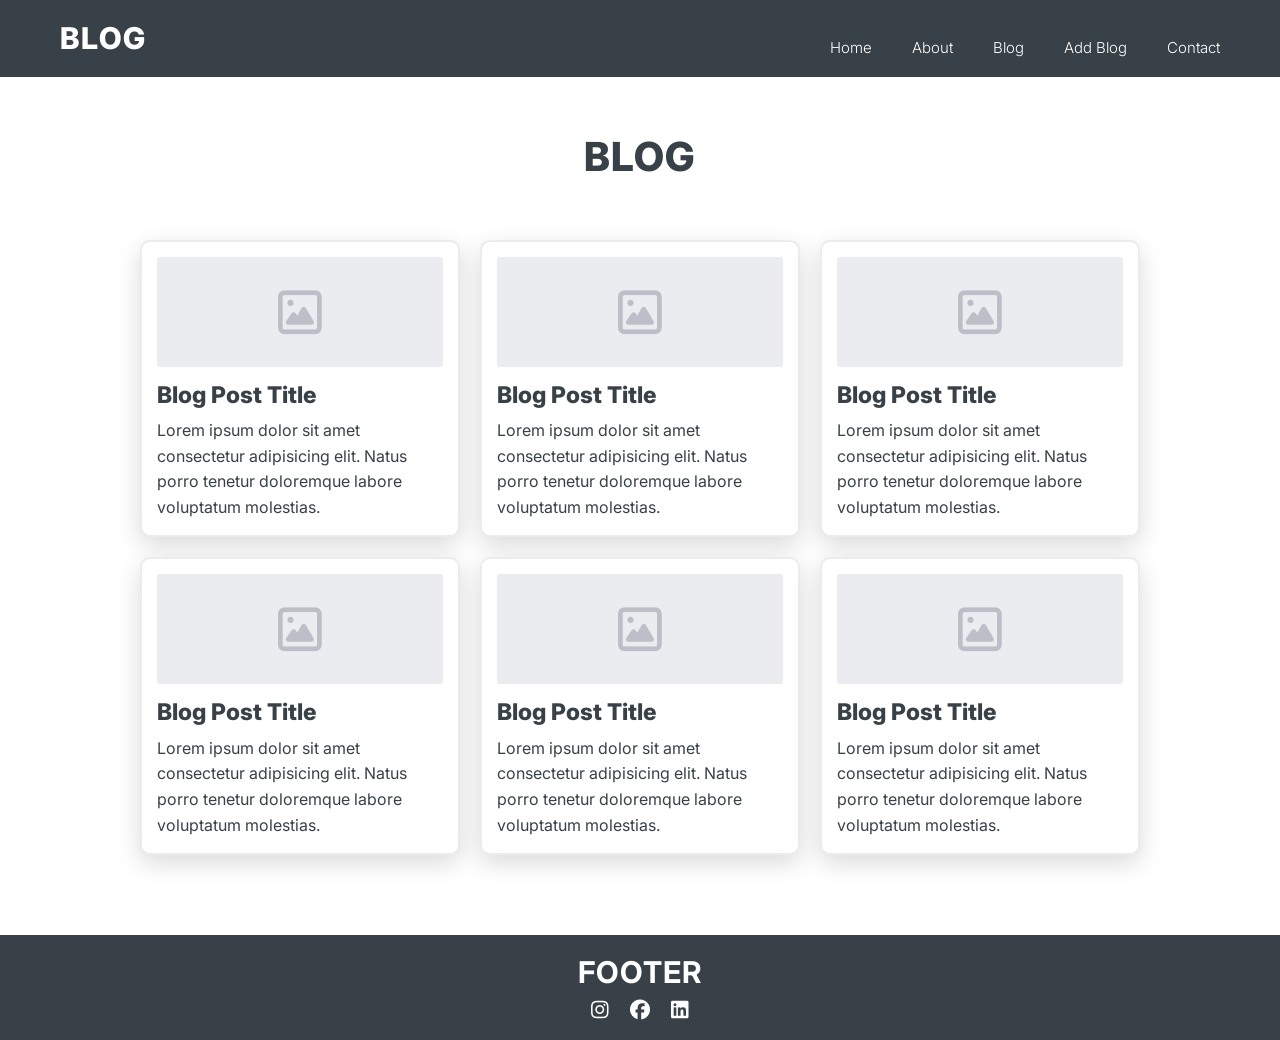
==== commit 7a8b5ec1: "Merge pull request #2 from Duha-Maali/blog-JS Add blog CRUD functionality with form validation" ====
--- a/index.html
+++ b/index.html
@@ -29,6 +29,7 @@
                     <li><a href="#home">Home</a></li>
                     <li><a href="#about">About</a></li>
                     <li><a href="#blog">Blog</a></li>
+                    <li><a href="add-blog.html">Add Blog</a></li>
                     <li><a href="#contact">Contact</a></li>
                 </ul>
             </nav>
@@ -38,7 +39,7 @@
     <!-- Start Main -->
     <main class="blog" id="blog">
         <h1 class="heading">BLOG</h1>
-        <div class="cards">
+        <div class="cards" id="cards-container">
             <div class="card">
                 <div class="image-placeholder">
                     <i class="fa-regular fa-image"></i>
@@ -102,7 +103,39 @@
         </div>
     </main>
     <!-- End Main -->
-
+    <!-- Start Delete Confirmation Modal -->
+    <div class="modal-overlay" id="delete-modal">
+        <div class="modal">
+            <div class="modal-icon">
+                <i class="fa-solid fa-triangle-exclamation"></i>
+            </div>
+            <h2>Delete Blog Post?</h2>
+            <p>You are about to permanently delete <strong id="modal-blog-title"></strong>. This action cannot be undone.</p>
+            <div class="modal-actions">
+                <button id="modal-confirm-btn">
+                    <i class="fa-solid fa-trash"></i> Yes, Delete
+                </button>
+                <button id="modal-cancel-btn">
+                    I Changed My Mind
+                </button>
+            </div>
+        </div>
+    </div>
+    <!-- End Delete Confirmation Modal -->
+    <!-- Start Blog Detail Modal -->
+    <div class="modal-overlay" id="detail-modal">
+        <div class="modal detail-modal">
+            <button class="modal-close-btn" id="detail-modal-close">
+                <i class="fa-solid fa-xmark"></i>
+            </button>
+            <div class="modal-icon">
+                <i class="fa-regular fa-image"></i>
+            </div>
+            <h2 id="detail-modal-title"></h2>
+            <p id="detail-modal-description"></p>
+        </div>
+    </div>
+    <!-- End Blog Detail Modal -->
     <!-- Start Footer -->
     <footer id="contact">
         <h3>Footer</h3>
@@ -113,5 +146,6 @@
         </div>
     </footer>
     <!-- End Footer -->
+     <script src="main.js"></script>
 </body>
 </html>
--- a/css/master.css
+++ b/css/master.css
@@ -118,6 +118,7 @@
     padding-top: 30px;
     padding-bottom: 60px;
     background-color: var(--secondary-color);
+    min-height: calc(100vh - 73px); 
 }
 
 .blog .heading {
@@ -135,7 +136,6 @@
     grid-template-columns: repeat(3, 320px);
     gap: 20px;
     justify-content: center;
-    align-items: center;
 }
 
 /* Medium */
@@ -158,6 +158,14 @@
     border-radius: 10px;
     padding: 15px;
     box-shadow: 0 8px 25px rgba(0, 0, 0, 0.15);
+    display: flex;
+    flex-direction: column;
+    position: relative;
+}
+
+.blog .cards .card:hover {
+    border-color: #384147;
+    transition: border-color 0.3s;
 }
 
 .blog .cards .card .image-placeholder {
@@ -175,6 +183,7 @@
 .blog .cards .card .info {
     margin: 15px 0 0;
     color: var(--main-color);
+    flex: 1;
 }
 
 .blog .cards .card .info h3 {
@@ -182,13 +191,248 @@
     font-size: 23px;
     margin-bottom: 10px; 
     text-transform: capitalize;
+    overflow: hidden;
 }
 
 .blog .cards .card .info p {
     line-height: 1.6;
     font-size: 16px;
+    overflow: hidden;
+}
+
+.blog .cards .card .delete-btn {
+    position: absolute;
+    bottom: 15px;
+    right: 15px;
+    background: transparent;
+    border: 1.5px solid #f0b8b8;
+    color: #e05c5c;
+    border-radius: 6px;
+    width: 34px;
+    height: 34px;
+    display: flex;
+    align-items: center;
+    justify-content: center;
+    cursor: pointer;
+    transition: background-color 0.3s, color 0.3s;
+}
+
+.blog .cards .card .delete-btn:hover {
+    background-color: #e05c5c;
+    color: #fff;
+}
+
+/* When blog section is empty */
+.empty-state {
+    grid-column: 1 / -1;
+    text-align: center;
+    padding: 60px 20px;
+    color: #7a8390;
+}
+
+.empty-state i {
+    font-size: 48px;
+    margin-bottom: 16px;
+    display: block;
+    opacity: 0.4;
+}
+
+.empty-state p {
+    font-size: 18px;
 }
 /* End Blog */
+
+/* Start Delete Confirmation Modal */
+.modal-overlay {
+    position: fixed;
+    inset: 0;
+    background-color: rgba(0, 0, 0, 0.55);
+    display: flex;
+    align-items: center;
+    justify-content: center;
+    z-index: 1000;
+    padding: 20px;
+    opacity: 0;
+    visibility: hidden;
+    transition: opacity 0.3s, visibility 0.3s;
+}
+
+.modal-overlay.active {
+    opacity: 1;
+    visibility: visible;
+}
+
+.modal {
+    background-color: #fff;
+    border-radius: 14px;
+    padding: 40px 36px;
+    max-width: 440px;
+    width: 100%;
+    text-align: center;
+    box-shadow: 0 20px 60px rgba(0, 0, 0, 0.35);
+    transform: translateY(20px);
+    transition: transform 0.3s;
+}
+
+.modal-overlay.active .modal {
+    transform: translateY(0);
+}
+
+.modal .modal-icon {
+    width: 64px;
+    height: 64px;
+    background-color: #fff4f4;
+    border-radius: 50%;
+    display: flex;
+    align-items: center;
+    justify-content: center;
+    margin: 0 auto 20px;
+}
+
+.modal .modal-icon i {
+    font-size: 28px;
+    color: #e05c5c;
+}
+
+.modal h2 {
+    font-size: 22px;
+    font-weight: 800;
+    color: #384147;
+    margin-bottom: 12px;
+}
+
+.modal p {
+    font-size: 15px;
+    line-height: 1.6;
+    color: #7a8390;
+    margin-bottom: 28px;
+}
+
+.modal p strong {
+    color: #384147;
+    font-weight: 600;
+}
+
+.modal .modal-actions {
+    display: flex;
+    flex-direction: column;
+    gap: 12px;
+}
+
+#modal-confirm-btn {
+    display: inline-flex;
+    align-items: center;
+    justify-content: center;
+    gap: 8px;
+    padding: 12px 24px;
+    background-color: #e05c5c;
+    color: #fff;
+    border: none;
+    border-radius: 8px;
+    font-size: 15px;
+    font-weight: 600;
+    font-family: "Inter", sans-serif;
+    cursor: pointer;
+    transition: background-color 0.3s;
+}
+
+#modal-confirm-btn:hover:not(:disabled) {
+    background-color: #c94a4a;
+}
+
+#modal-confirm-btn:disabled {
+    opacity: 0.5;
+    cursor: not-allowed;
+}
+
+#modal-cancel-btn {
+    display: inline-flex;
+    align-items: center;
+    justify-content: center;
+    padding: 12px 24px;
+    background-color: transparent;
+    color: #384147;
+    border: 2px solid #EBECF0;
+    border-radius: 8px;
+    font-size: 15px;
+    font-weight: 600;
+    font-family: "Inter", sans-serif;
+    cursor: pointer;
+    transition: background-color 0.3s;
+}
+
+#modal-cancel-btn:hover {
+    background-color: #EBECF0;
+}
+
+body.modal-open {
+    overflow: hidden;
+}
+/* End Delete Confirmation Modal */
+
+/* Start Blog Detail Modal */
+.detail-modal {
+    max-width: 560px;
+    position: relative;
+    text-align: left;
+    max-height: 80vh;       
+    overflow-y: auto; 
+    overflow-x: hidden;  
+    word-break: break-word; 
+}
+
+.detail-modal .modal-icon {
+    background-color: #f0f2f4;
+}
+
+.detail-modal .modal-icon i {
+    color: #384147;
+    font-size: 28px;
+}
+
+.detail-modal h2 {
+    font-size: 24px;
+    margin-bottom: 16px;
+    line-height: 1.3;
+}
+
+.detail-modal p {
+    font-size: 15px;
+    line-height: 1.8;
+    color: #7a8390;
+    margin-bottom: 0;       
+}
+
+.modal-close-btn {
+    position: absolute;
+    top: 16px;
+    right: 16px;
+    width: 32px;
+    height: 32px;
+    background: #f0f2f4;
+    border: none;
+    border-radius: 50%;
+    display: flex;
+    align-items: center;
+    justify-content: center;
+    cursor: pointer;
+    color: #384147;
+    font-size: 16px;
+    transition: background-color 0.3s;
+}
+
+.modal-close-btn:hover {
+    background-color: #EBECF0;
+}
+
+.blog .cards .card {
+    cursor: pointer;
+}
+
+.blog .cards .card .delete-btn {
+    cursor: pointer;        
+}
+/* End Blog Detail Modal */
 
 /* Start Footer */
 footer {
@@ -216,4 +460,140 @@
     color: var(--secondary-color);
     font-size: 20px;
 }
-/* End Footer */+/* End Footer */
+
+header nav ul a.active-link {
+    font-weight: 700;
+    text-decoration: underline;
+    text-underline-offset: 4px;
+}
+
+/* Add Blog Section */
+.add-blog-section {
+    min-height: calc(100vh - 73px); /* fill the screen below header */
+    background-color: #f7f8fa;
+    display: flex;
+    align-items: center;
+    justify-content: center;
+    padding: 60px 20px;
+}
+
+.add-blog-inner {
+    background-color: #fff;
+    border-radius: 14px;
+    border: 2px solid #EBECF0;
+    box-shadow: 0 8px 25px rgba(0, 0, 0, 0.08);
+    padding: 48px 44px;
+    width: 100%;
+    max-width: 620px;
+}
+
+@media (max-width: 768px) {
+    .add-blog-inner {
+        padding: 32px 24px;
+    }
+}
+
+.add-blog-title {
+    font-size: 32px;
+    font-weight: 800;
+    color: #384147;
+    margin-bottom: 6px;
+}
+
+.add-blog-subtitle {
+    font-size: 15px;
+    color: #7a8390;
+    margin-bottom: 36px;
+}
+
+/* Form */
+.blog-form {
+    display: flex;
+    flex-direction: column;
+    gap: 24px;
+}
+
+.form-group {
+    display: flex;
+    flex-direction: column;
+    gap: 6px;
+}
+
+.form-group label {
+    font-size: 14px;
+    font-weight: 600;
+    color: #384147;
+}
+
+.form-group input,
+.form-group textarea {
+    font-family: "Inter", sans-serif;
+    font-size: 15px;
+    color: #384147;
+    background-color: #fff;
+    border: 2px solid #EBECF0;
+    border-radius: 8px;
+    padding: 12px 16px;
+    outline: none;
+    resize: vertical;
+    transition: border-color 0.3s, box-shadow 0.3s;
+}
+
+.form-group input::placeholder,
+.form-group textarea::placeholder {
+    color: #c0c4cc;
+}
+
+.form-group input:focus,
+.form-group textarea:focus {
+    border-color: #384147;
+    box-shadow: 0 0 0 3px rgba(56, 65, 71, 0.1);
+}
+
+.form-group input.invalid,
+.form-group textarea.invalid {
+    border-color: #e05c5c;
+    box-shadow: 0 0 0 3px rgba(224, 92, 92, 0.1);
+}
+
+.field-error {
+    font-size: 13px;
+    font-weight: 500;
+    color: #e05c5c;
+    display: none;
+}
+
+.field-error.visible {
+    display: block;
+}
+
+/* Submit button */
+#form-submit-btn {
+    display: inline-flex;
+    align-items: center;
+    justify-content: center;
+    gap: 8px;
+    align-self: flex-start;
+    padding: 13px 28px;
+    background-color: #384147;
+    color: #fff;
+    border: none;
+    border-radius: 8px;
+    font-size: 15px;
+    font-weight: 600;
+    font-family: "Inter", sans-serif;
+    cursor: pointer;
+    transition: background-color 0.3s, transform 0.3s;
+}
+
+#form-submit-btn:hover:not(:disabled) {
+    background-color: #2b3338;
+    transform: translateY(-2px);
+}
+
+#form-submit-btn:disabled {
+    opacity: 0.45;
+    cursor: not-allowed;
+    transform: none;
+}
